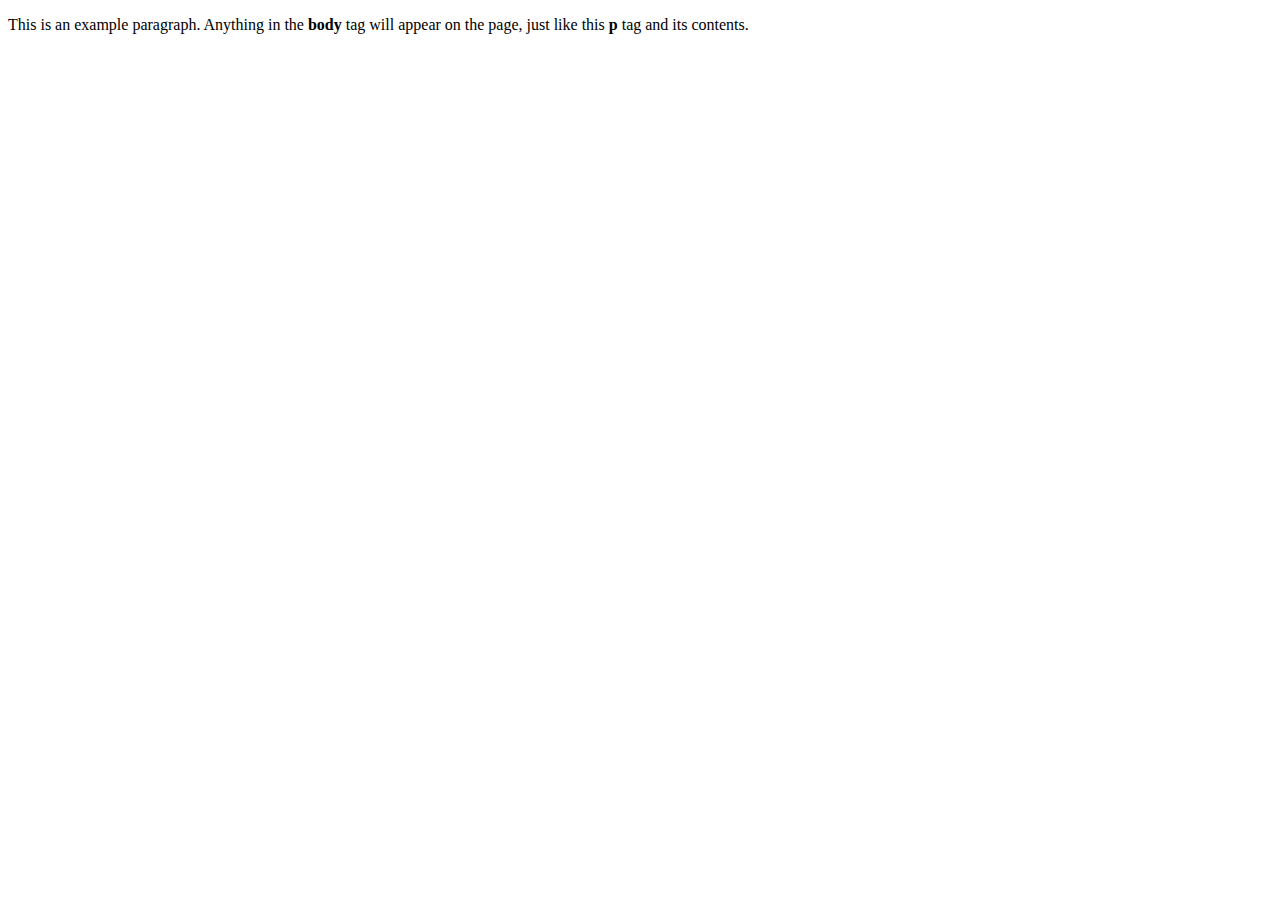
==== index.html @ ae41962a "First commit" ====
<!doctype html>
<html>
  <head>
    <title>This is the title of the webpage!</title>
  </head>
  <body>
    <p>This is an example paragraph. Anything in the <strong>body</strong> tag will appear on the page, just like this <strong>p</strong> tag and its contents.</p>
  </body>
</html>
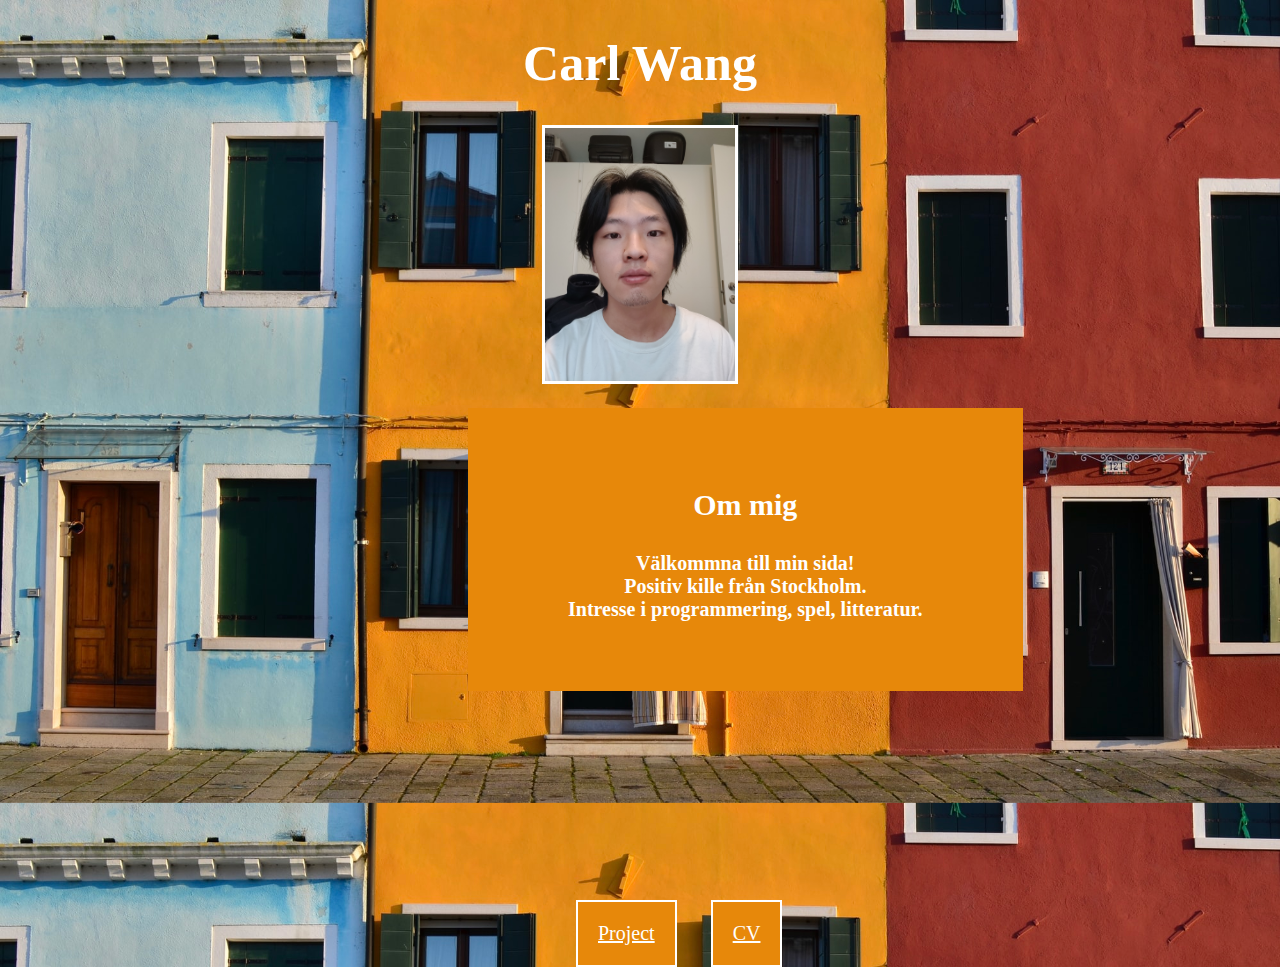
==== commit 222f5bb8: "Update index.html" ====
--- a/index.html
+++ b/index.html
@@ -1,9 +1,32 @@
 <!doctype html>
 <html>
   <head>
-    <title>This is the title of the webpage!</title>
+    <link rel="stylesheet" href="style.css">
+    <title>E-portfolio</title>
   </head>
   <body>
-    <p>This is an example paragraph. Anything in the <strong>body</strong> tag will appear on the page, just like this <strong>p</strong> tag and its contents.</p>
+    <nav>
+        
+    </nav>
+    <header class = "main">
+        <h1 class = "rubrik">Carl Wang</h1>
+    </header>
+    <article class = "main">
+        <section>
+            <img src="Selfie.jpg" alt="Selfie">
+        </section>
+        <section class = "text">
+            <h3>Om mig</h3>
+            <p>
+            Välkommna till min sida!</br>
+            Positiv kille från Stockholm.</br>
+            Intresse i programmering, spel, litteratur.
+            </p>
+        </section>
+    </article>
+    <footer>
+        <button><a href="https://github.com/WarlCang">Project</a></button>
+        <button><a href="cv.html">CV</a></button>
+    </footer>
   </body>
 </html>--- a/style.css
+++ b/style.css
@@ -0,0 +1,66 @@
+body {
+    background-image:url("background.jpg");
+    background-size: 100%;
+    font-family: "papyrus", fantasy;
+    text-align: center;
+    color: white;
+}
+
+
+button{
+    background-color: white;
+}
+
+img {
+    width: 15%;
+    height: 15%;
+    border-style: solid;
+}
+
+#CV{
+    width: 35%;
+    height 35%;
+}
+
+h3{
+    font-size: 30px;
+}
+
+p{
+    font-size: 20px;
+    font-weight: 700;
+    font-family: "papyrus", fantasy;
+}
+
+button{
+    padding: 20px;
+    background-color: rgb(231, 136, 10);
+    border-style: solid;
+    border-color: white;
+    margin-right: 30px;
+
+}
+
+a{
+    font-family: "papyrus", fantasy;
+    font-size: 20px;
+    color: white;
+}
+
+footer{
+    position: absolute;
+    left: 45%;
+    top: 100%;
+}
+
+.rubrik{
+    font-size: 50px;
+}
+
+.text{
+    left: 35%;
+    margin: 20px;
+    position: absolute;
+    padding: 50px 100px;
+    background-color: rgb(231, 136, 10);
+}